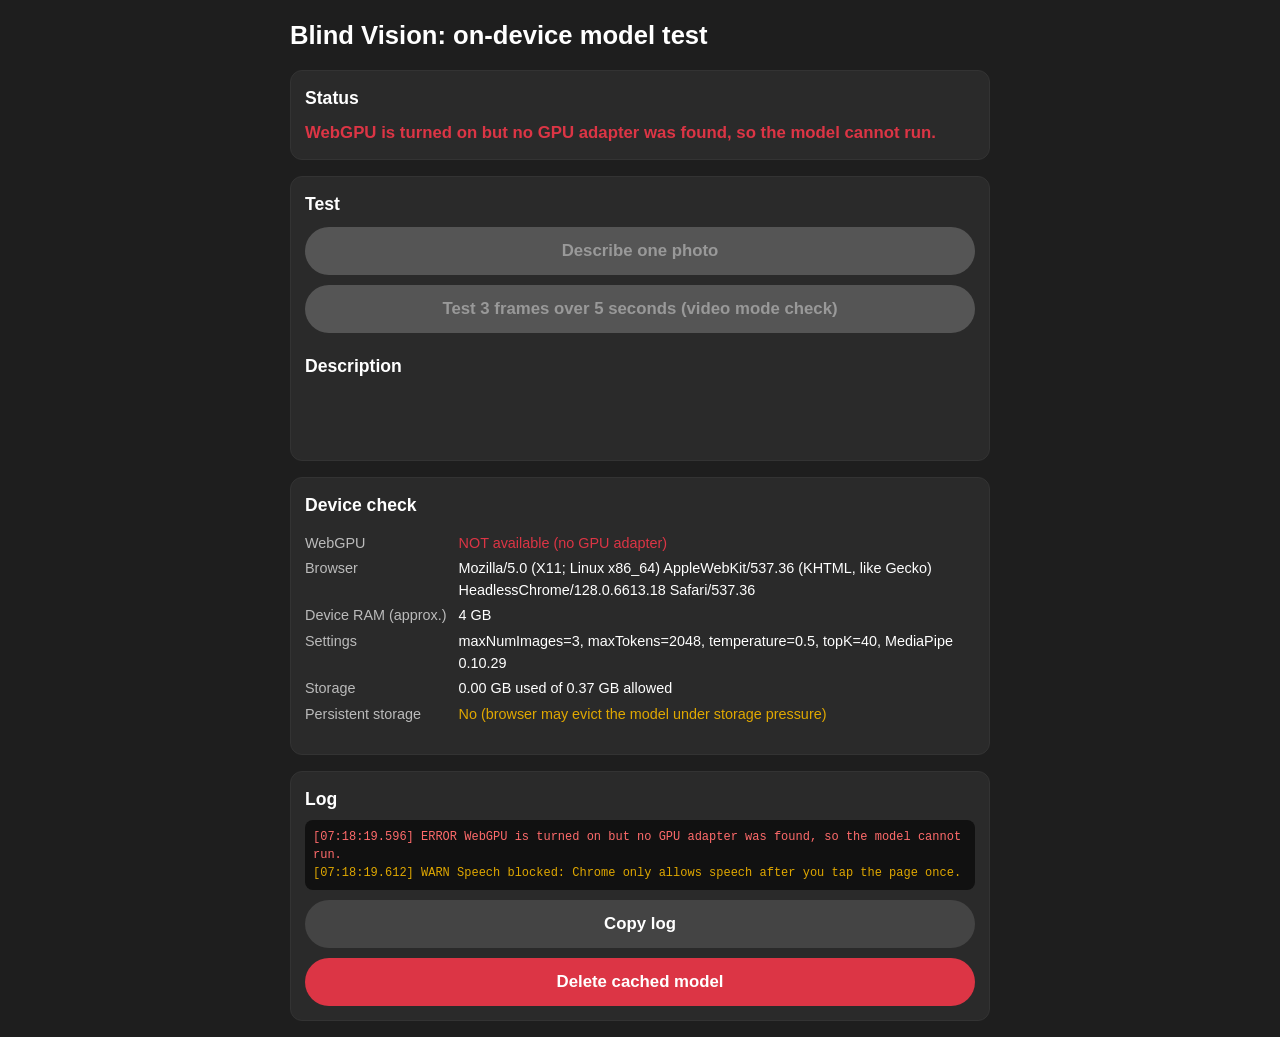
==== frontend/model-test.html @ f0f6e1c2 "Add on-device Gemma 3n feasibility test page frontend/model-test.html loads Gemma 3n E2B (MediaPipe " ====
<!DOCTYPE html>
<html lang="en">
  <head>
    <meta charset="UTF-8" />
    <meta name="viewport" content="width=device-width, initial-scale=1.0" />
    <title>Blind Vision Model Test</title>
    <style>
      :root {
        --bg: #1e1e1e;
        --panel: #2a2a2a;
        --border: #333;
        --text: #ffffff;
        --muted: #bbbbbb;
        --blue: #388bfd;
        --green: #28a745;
        --red: #dc3545;
        --amber: #e0a800;
      }
      * {
        box-sizing: border-box;
      }
      body {
        margin: 0;
        padding: 16px;
        background: var(--bg);
        color: var(--text);
        font-family: "Segoe UI", "Roboto", "Helvetica Neue", Arial, sans-serif;
        line-height: 1.5;
      }
      main {
        max-width: 700px;
        margin: 0 auto;
        display: flex;
        flex-direction: column;
        gap: 16px;
      }
      h1 {
        font-size: 1.6rem;
        margin: 0;
      }
      h2 {
        font-size: 1.1rem;
        margin: 0 0 8px;
      }
      section {
        background: var(--panel);
        border: 1px solid var(--border);
        border-radius: 12px;
        padding: 14px;
      }
      .rows {
        display: grid;
        grid-template-columns: max-content 1fr;
        gap: 4px 12px;
        font-size: 0.9rem;
        word-break: break-word;
      }
      .rows dt {
        color: var(--muted);
      }
      .rows dd {
        margin: 0;
      }
      .ok {
        color: var(--green);
      }
      .warn {
        color: var(--amber);
      }
      .bad {
        color: var(--red);
      }
      #status {
        font-size: 1.05rem;
        font-weight: 600;
      }
      progress {
        width: 100%;
        height: 14px;
        margin-top: 8px;
      }
      button,
      .file-label {
        display: block;
        width: 100%;
        margin-top: 10px;
        padding: 14px;
        border: none;
        border-radius: 30px;
        background: var(--blue);
        color: #fff;
        font-size: 1.05rem;
        font-weight: 700;
        text-align: center;
        cursor: pointer;
      }
      button.secondary {
        background: #444;
      }
      button.danger {
        background: var(--red);
      }
      button:disabled {
        background: #555;
        color: #999;
        cursor: not-allowed;
      }
      .file-label input {
        display: none;
      }
      video,
      #preview canvas {
        display: block;
        width: 100%;
        max-height: 50vh;
        object-fit: contain;
        background: #000;
        border-radius: 8px;
      }
      #preview {
        display: flex;
        gap: 6px;
        margin-top: 8px;
      }
      #preview canvas {
        flex: 1;
        min-width: 0;
      }
      #output {
        white-space: pre-wrap;
        font-size: 1.05rem;
        min-height: 2em;
      }
      #log {
        font-family: ui-monospace, Menlo, Consolas, monospace;
        font-size: 0.75rem;
        max-height: 40vh;
        overflow-y: auto;
        white-space: pre-wrap;
        word-break: break-word;
        background: #111;
        border-radius: 8px;
        padding: 8px;
      }
      .log-warn {
        color: var(--amber);
      }
      .log-error {
        color: #ff6b6b;
      }
      .hidden {
        display: none !important;
      }
      .note {
        color: var(--muted);
        font-size: 0.85rem;
        margin: 6px 0 0;
      }
    </style>
  </head>
  <body>
    <main>
      <h1>Blind Vision: on-device model test</h1>

      <section aria-labelledby="statusHeading">
        <h2 id="statusHeading">Status</h2>
        <div id="status" role="status" aria-live="polite">Starting…</div>
        <progress id="progress" class="hidden" max="100" value="0"></progress>
        <label id="pickLabel" class="file-label hidden">
          Pick the model file (.litertlm)
          <input id="modelFile" type="file" />
        </label>
        <p id="pickNote" class="note hidden">
          Pick <b>gemma-3n-E2B-it-int4-Web.litertlm</b> (about 3 GB). It is
          copied into this site's private storage once, so you only do this one
          time.
        </p>
      </section>

      <section aria-labelledby="testHeading">
        <h2 id="testHeading">Test</h2>
        <video id="video" class="hidden" autoplay playsinline muted></video>
        <button id="photoBtn" disabled>Describe one photo</button>
        <button id="framesBtn" class="secondary" disabled>
          Test 3 frames over 5 seconds (video mode check)
        </button>
        <div id="preview"></div>
        <h2 style="margin-top: 12px">Description</h2>
        <div id="output" aria-live="polite"></div>
        <dl class="rows" id="timings" style="margin-top: 10px"></dl>
      </section>

      <section aria-labelledby="deviceHeading">
        <h2 id="deviceHeading">Device check</h2>
        <dl class="rows" id="device"></dl>
      </section>

      <section aria-labelledby="logHeading">
        <h2 id="logHeading">Log</h2>
        <div id="log"></div>
        <button id="copyLogBtn" class="secondary">Copy log</button>
        <button id="deleteBtn" class="danger">Delete cached model</button>
      </section>
    </main>

    <!-- On-page logger. Classic script so it is installed before the module runs. -->
    <script>
      (function () {
        const MAX_LINES = 400;
        const lines = [];
        const box = document.getElementById("log");

        function format(value) {
          if (value instanceof Error) return value.stack || value.message;
          if (value && typeof value === "object") {
            if ("message" in value) return String(value.message);
            try {
              return JSON.stringify(value);
            } catch {
              return String(value);
            }
          }
          return String(value);
        }

        function add(level, args) {
          const time = new Date().toISOString().slice(11, 23);
          const text = `[${time}] ${level.toUpperCase()} ${Array.from(args)
            .map(format)
            .join(" ")}`;
          lines.push(text);
          if (lines.length > MAX_LINES) lines.shift();
          const div = document.createElement("div");
          div.className = "log-" + level;
          div.textContent = text;
          box.appendChild(div);
          while (box.childElementCount > MAX_LINES) box.firstChild.remove();
          box.scrollTop = box.scrollHeight;
        }

        for (const level of ["log", "info", "warn", "error"]) {
          const original = console[level].bind(console);
          console[level] = (...args) => {
            original(...args);
            add(level, args);
          };
        }
        window.addEventListener("error", (e) =>
          add("error", [
            "Uncaught: " +
              (e.error ? e.error.stack || e.error.message : e.message),
          ])
        );
        window.addEventListener("unhandledrejection", (e) =>
          add("error", ["Unhandled promise rejection:", e.reason])
        );
        window.bvLogLines = lines;
      })();
    </script>

    <script type="module">
      // --- Settings ---
      const MEDIAPIPE_VERSION = "0.10.29";
      const GENAI_URL = `https://cdn.jsdelivr.net/npm/@mediapipe/tasks-genai@${MEDIAPIPE_VERSION}/genai_bundle.mjs`;
      const WASM_URL = `https://cdn.jsdelivr.net/npm/@mediapipe/tasks-genai@${MEDIAPIPE_VERSION}/wasm`;
      const MODEL_FILE_NAME = "gemma-3n-E2B-it-int4-Web.litertlm";
      const EXPECTED_MODEL_BYTES = 3038117888;
      const META_KEY = "bv-model-meta";
      const STAGE_KEY = "bv-test-stage";
      const MAX_IMAGE_SIDE = 768;
      const MIN_GPU_BUFFER = 524550144; // MediaPipe warns below this

      // URL overrides for debugging on the phone, e.g. ?images=1&tokens=1024
      const params = new URLSearchParams(location.search);
      const MAX_NUM_IMAGES = clampInt(params.get("images"), 3, 1, 5);
      const MAX_TOKENS = clampInt(params.get("tokens"), 2048, 256, 4096);
      const TEMPERATURE = 0.5;
      const TOP_K = 40;

      const PHOTO_PROMPT = `You are the eyes of a blind person pointing their phone camera at what is in front of them. Your answer will be read aloud.
- First mention anything that matters for safety: steps, obstacles, vehicles, doors, people close by. Skip this if there is nothing.
- Then describe the scene in 2-3 short, plain sentences.
- Say where things are relative to the user: ahead, left, right, near, far.
- If there is readable text (signs, labels, screens), read it exactly.
- If the image is blurry, dark, or the subject is cut off, say so and tell them how to move the camera.
- Only describe what you can actually see. If unsure, say so.
- Do not say "the image shows". No lists or markdown.`;
      const VIDEO_EXTRA =
        "These are frames from a few seconds of video, in time order. Describe what is happening and what moved or changed.";

      // --- Elements ---
      const $ = (id) => document.getElementById(id);
      const statusEl = $("status");
      const progressEl = $("progress");
      const pickLabel = $("pickLabel");
      const pickNote = $("pickNote");
      const fileInput = $("modelFile");
      const video = $("video");
      const photoBtn = $("photoBtn");
      const framesBtn = $("framesBtn");
      const previewEl = $("preview");
      const outputEl = $("output");
      const timingsEl = $("timings");
      const deviceEl = $("device");

      // --- State ---
      let llm = null;
      let genai = null; // the imported MediaPipe module
      let busy = false;
      let lastSpokenStep = -1;
      let modelLoadMs = null;
      const speechErrorsSeen = new Set();

      // --- Small helpers ---
      function clampInt(value, fallback, min, max) {
        const n = parseInt(value, 10);
        return Number.isFinite(n) ? Math.min(max, Math.max(min, n)) : fallback;
      }

      function gb(bytes) {
        return (bytes / 1024 ** 3).toFixed(2) + " GB";
      }

      function seconds(ms) {
        return (ms / 1000).toFixed(1) + " s";
      }

      function speak(text) {
        if (!("speechSynthesis" in window)) return;
        window.speechSynthesis.cancel();
        const u = new SpeechSynthesisUtterance(text);
        u.lang = "en-US";
        u.onerror = (e) => {
          if (e.error === "interrupted" || e.error === "canceled") return;
          if (speechErrorsSeen.has(e.error)) return; // warn once per kind
          speechErrorsSeen.add(e.error);
          console.warn(
            e.error === "not-allowed"
              ? "Speech blocked: Chrome only allows speech after you tap the page once."
              : `Speech failed (${e.error}).`
          );
        };
        window.speechSynthesis.speak(u);
      }

      function setStatus(text, { say = false, level = "" } = {}) {
        statusEl.textContent = text;
        statusEl.className = level;
        if (say) speak(text);
      }

      function fail(text, error) {
        console.error(text, error ?? "");
        const detail = error?.message ? ` ${error.message}` : "";
        setStatus(text + detail, { level: "bad" });
        speak(text);
        progressEl.classList.add("hidden");
      }

      // Shows a progress bar and speaks it at every 25%.
      function showProgress(label, done, total) {
        const pct = Math.min(100, Math.floor((done / total) * 100));
        progressEl.classList.remove("hidden");
        progressEl.value = pct;
        statusEl.textContent = `${label}: ${pct}% (${gb(done)} of ${gb(total)})`;
        statusEl.className = "";
        const step = Math.floor(pct / 25);
        if (step !== lastSpokenStep) {
          lastSpokenStep = step;
          speak(`${label}, ${step * 25} percent`);
        }
      }

      function addRow(dl, label, value, level = "") {
        const dt = document.createElement("dt");
        dt.textContent = label;
        const dd = document.createElement("dd");
        dd.textContent = value;
        if (level) dd.className = level;
        dl.append(dt, dd);
      }

      // Remembers what we were doing, so after a crash (tab killed for
      // memory) the next page load can say where it died.
      function markStage(stage) {
        try {
          if (stage) {
            localStorage.setItem(
              STAGE_KEY,
              JSON.stringify({ stage, at: new Date().toISOString() })
            );
          } else {
            localStorage.removeItem(STAGE_KEY);
          }
        } catch {}
      }

      function readJson(key) {
        try {
          return JSON.parse(localStorage.getItem(key));
        } catch {
          return null;
        }
      }

      // Keeps the screen on during long copy/load steps, so Android does
      // not suspend the tab.
      async function keepAwake() {
        try {
          return await navigator.wakeLock?.request("screen");
        } catch (e) {
          console.warn("Wake lock not available:", e.message);
          return null;
        }
      }

      function setBusy(value) {
        busy = value;
        const ready = !!llm && !busy;
        photoBtn.disabled = !ready;
        framesBtn.disabled = !ready;
        fileInput.disabled = busy;
      }

      // --- Device check ---
      async function checkWebGPU() {
        if (!window.isSecureContext) {
          addRow(deviceEl, "WebGPU", "Page is not HTTPS, WebGPU is off", "bad");
          return "WebGPU needs HTTPS. Open the https address of this page.";
        }
        if (!("gpu" in navigator)) {
          addRow(
            deviceEl,
            "WebGPU",
            "NOT available (navigator.gpu missing). Needs Chrome 121+ on Android 12+.",
            "bad"
          );
          return "WebGPU is not available on this browser, so the model cannot run. Use an up to date Chrome on Android 12 or newer.";
        }
        let adapter;
        try {
          adapter = await navigator.gpu.requestAdapter({
            powerPreference: "high-performance",
          });
        } catch (e) {
          console.error("requestAdapter failed:", e);
        }
        if (!adapter) {
          addRow(deviceEl, "WebGPU", "NOT available (no GPU adapter)", "bad");
          return "WebGPU is turned on but no GPU adapter was found, so the model cannot run.";
        }
        addRow(deviceEl, "WebGPU", "Available", "ok");

        let info = adapter.info;
        if (!info && adapter.requestAdapterInfo) {
          try {
            info = await adapter.requestAdapterInfo();
          } catch {}
        }
        if (info) {
          const desc = [info.vendor, info.architecture, info.device, info.description]
            .filter(Boolean)
            .join(" / ");
          addRow(deviceEl, "GPU", desc || "(not reported)");
        }

        const f16 = adapter.features.has("shader-f16");
        addRow(
          deviceEl,
          "shader-f16",
          f16 ? "Yes" : "No (MediaPipe needs it)",
          f16 ? "ok" : "bad"
        );
        const maxBuf = adapter.limits.maxBufferSize;
        const maxBind = adapter.limits.maxStorageBufferBindingSize;
        addRow(
          deviceEl,
          "maxBufferSize",
          `${(maxBuf / 1024 ** 2).toFixed(0)} MB`,
          maxBuf >= MIN_GPU_BUFFER ? "ok" : "warn"
        );
        addRow(
          deviceEl,
          "maxStorageBufferBindingSize",
          `${(maxBind / 1024 ** 2).toFixed(0)} MB`,
          maxBind >= MIN_GPU_BUFFER ? "ok" : "warn"
        );
        if (maxBuf < MIN_GPU_BUFFER || maxBind < MIN_GPU_BUFFER) {
          console.warn(
            `GPU buffer limits are below the ${(MIN_GPU_BUFFER / 1024 ** 2).toFixed(0)} MB MediaPipe usually needs. Loading may fail.`
          );
        }
        return f16
          ? null
          : "This GPU does not support 16-bit shaders (shader-f16), which the model needs.";
      }

      async function showDeviceInfo() {
        addRow(deviceEl, "Browser", navigator.userAgent);
        addRow(
          deviceEl,
          "Device RAM (approx.)",
          navigator.deviceMemory ? `${navigator.deviceMemory} GB` : "unknown"
        );
        addRow(
          deviceEl,
          "Settings",
          `maxNumImages=${MAX_NUM_IMAGES}, maxTokens=${MAX_TOKENS}, temperature=${TEMPERATURE}, topK=${TOP_K}, MediaPipe ${MEDIAPIPE_VERSION}`
        );
        try {
          const est = await navigator.storage.estimate();
          addRow(
            deviceEl,
            "Storage",
            `${gb(est.usage)} used of ${gb(est.quota)} allowed`
          );
          const persisted = await navigator.storage.persisted();
          addRow(
            deviceEl,
            "Persistent storage",
            persisted ? "Yes" : "No (browser may evict the model under storage pressure)",
            persisted ? "ok" : "warn"
          );
        } catch (e) {
          addRow(deviceEl, "Storage", "Storage API error: " + e.message, "bad");
        }
      }

      // --- Model file in OPFS ---
      async function getCachedModelFile() {
        const root = await navigator.storage.getDirectory();
        let handle;
        try {
          handle = await root.getFileHandle(MODEL_FILE_NAME);
        } catch {
          return null; // not cached yet
        }
        const file = await handle.getFile();
        const meta = readJson(META_KEY);
        const expected = meta?.size ?? EXPECTED_MODEL_BYTES;
        if (file.size !== expected) {
          console.warn(
            `Cached model has ${file.size} bytes, expected ${expected}. Deleting it.`
          );
          await root.removeEntry(MODEL_FILE_NAME).catch(() => {});
          return null;
        }
        return file;
      }

      async function looksLikeLiteRtLm(file) {
        const head = new Uint8Array(await file.slice(0, 8).arrayBuffer());
        return new TextDecoder().decode(head) === "LITERTLM";
      }

      async function copyToOpfs(file) {
        const est = await navigator.storage.estimate();
        const free = est.quota - est.usage;
        if (free < file.size + 100 * 1024 ** 2) {
          throw new Error(
            `Not enough browser storage: ${gb(free)} free, the model needs ${gb(file.size)}. Free up phone storage and try again.`
          );
        }

        const root = await navigator.storage.getDirectory();
        await root.removeEntry(MODEL_FILE_NAME).catch(() => {});
        const handle = await root.getFileHandle(MODEL_FILE_NAME, { create: true });
        try {
          // createWritable writes to a temporary file and only replaces the
          // real one when the stream closes, so a cut-off copy leaves nothing
          // half-written behind.
          const writable = await handle.createWritable();
          let copied = 0;
          lastSpokenStep = -1;
          const counter = new TransformStream({
            transform(chunk, controller) {
              copied += chunk.byteLength;
              showProgress("Copying model", copied, file.size);
              controller.enqueue(chunk);
            },
          });
          await file.stream().pipeThrough(counter).pipeTo(writable);
        } catch (e) {
          await root.removeEntry(MODEL_FILE_NAME).catch(() => {});
          throw e;
        }
        localStorage.setItem(
          META_KEY,
          JSON.stringify({ name: file.name, size: file.size, savedAt: Date.now() })
        );
        return handle.getFile();
      }

      async function onModelPicked() {
        const picked = fileInput.files?.[0];
        fileInput.value = "";
        if (!picked || busy) return;
        console.log(`Picked "${picked.name}", ${picked.size} bytes`);

        if (!(await looksLikeLiteRtLm(picked))) {
          fail(
            "That file is not a .litertlm model. Please pick gemma-3n-E2B-it-int4-Web.litertlm."
          );
          return;
        }
        if (picked.size !== EXPECTED_MODEL_BYTES) {
          console.warn(
            `File size ${picked.size} differs from the known size ${EXPECTED_MODEL_BYTES}. Continuing anyway.`
          );
        }

        setBusy(true);
        const lock = await keepAwake();
        try {
          // Ask for persistent storage (helps keep the 3 GB file from being
          // evicted). Chrome decides on its own; it is fine if it says no.
          const persisted = await navigator.storage.persist().catch(() => false);
          console.log("navigator.storage.persist() ->", persisted);

          markStage("copying model to storage");
          const t0 = performance.now();
          const file = await copyToOpfs(picked);
          markStage(null);
          console.log(`Copied to private storage in ${seconds(performance.now() - t0)}`);
          pickLabel.classList.add("hidden");
          pickNote.classList.add("hidden");
          await loadModel(file);
        } catch (e) {
          markStage(null);
          fail("Copying the model failed.", e);
        } finally {
          lock?.release().catch(() => {});
          setBusy(false);
        }
      }

      // --- Model loading ---
      async function loadModel(file) {
        setBusy(true);
        const lock = await keepAwake();
        markStage("loading model into the GPU");
        lastSpokenStep = -1;
        let reader = null;
        let loading = true; // stops progress updates once loading ends
        try {
          setStatus("Loading MediaPipe…", { say: true });
          const tImport = performance.now();
          genai ??= await import(GENAI_URL);
          const fileset = await genai.FilesetResolver.forGenAiTasks(WASM_URL);
          console.log(`MediaPipe + WASM ready in ${seconds(performance.now() - tImport)}`);

          // Stream the file in chunks. Never read 3 GB into one buffer.
          let read = 0;
          const counter = new TransformStream({
            transform(chunk, controller) {
              read += chunk.byteLength;
              if (loading) showProgress("Loading model", read, file.size);
              controller.enqueue(chunk);
            },
          });
          reader = file.stream().pipeThrough(counter).getReader();

          const t0 = performance.now();
          llm = await genai.LlmInference.createFromOptions(fileset, {
            baseOptions: { modelAssetBuffer: reader },
            maxTokens: MAX_TOKENS,
            maxNumImages: MAX_NUM_IMAGES,
            topK: TOP_K,
            temperature: TEMPERATURE,
          });
          const loadMs = performance.now() - t0;
          modelLoadMs = loadMs;
          markStage(null);

          progressEl.classList.add("hidden");
          addRow(timingsEl, "Model load", seconds(loadMs));
          console.log(`Model loaded in ${seconds(loadMs)} (${gb(read)} streamed)`);
          setStatus(`Model ready (loaded in ${seconds(loadMs)}).`, { level: "ok" });
          speak("Model ready.");
          await startCamera();
        } catch (e) {
          markStage(null);
          llm = null;
          loading = false;
          reader?.cancel().catch(() => {});
          fail("Model loading failed.", e);
          // Let the user pick the file again (this replaces the saved copy).
          pickLabel.classList.remove("hidden");
          pickNote.classList.remove("hidden");
        } finally {
          loading = false;
          lock?.release().catch(() => {});
          setBusy(false);
        }
      }

      // --- Camera ---
      async function startCamera() {
        try {
          const stream = await navigator.mediaDevices.getUserMedia({
            video: {
              facingMode: { ideal: "environment" },
              width: { ideal: 1280 },
              height: { ideal: 720 },
            },
            audio: false,
          });
          video.srcObject = stream;
          video.classList.remove("hidden");
          await video.play().catch(() => {});
        } catch (e) {
          fail("Could not open the camera. Allow camera access and reload.", e);
        }
      }

      // Grabs the current video frame, scaled so the longest side is at most 768 px.
      function captureFrame() {
        const vw = video.videoWidth;
        const vh = video.videoHeight;
        if (!vw || !vh) throw new Error("Camera is not ready yet.");
        const scale = Math.min(1, MAX_IMAGE_SIDE / Math.max(vw, vh));
        const canvas = document.createElement("canvas");
        canvas.width = Math.round(vw * scale);
        canvas.height = Math.round(vh * scale);
        canvas.getContext("2d").drawImage(video, 0, 0, canvas.width, canvas.height);
        return canvas;
      }

      // --- Generation ---
      function stripMarkdown(text) {
        return text
          .replace(/<end_of_turn>/g, "")
          .replace(/```[\s\S]*?```/g, "")
          .replace(/`([^`]*)`/g, "$1")
          .replace(/^\s{0,3}#{1,6}\s+/gm, "")
          .replace(/(\*\*|__)(.*?)\1/g, "$2")
          .replace(/^\s*[-*+•]\s+/gm, "")
          .replace(/^\s*\d+[.)]\s+/gm, "")
          .replace(/\*([^*\n]+)\*/g, "$1")
          .replace(/\b_([^_\n]+)_\b/g, "$1")
          .replace(/[*#]/g, "")
          .replace(/\n{2,}/g, "\n")
          .trim();
      }

      async function describe(frames, systemPrompt, request) {
        setBusy(true);
        outputEl.textContent = "";
        timingsEl.replaceChildren();
        if (modelLoadMs !== null) addRow(timingsEl, "Model load", seconds(modelLoadMs));
        previewEl.replaceChildren(...frames);

        const query = ["<start_of_turn>user\n", systemPrompt + "\n\n"];
        for (const frame of frames) query.push({ imageSource: frame });
        query.push(`\n${request}<end_of_turn>\n<start_of_turn>model\n`);

        try {
          const promptTokens = llm.sizeInTokens(query);
          addRow(
            timingsEl,
            "Prompt size",
            `${promptTokens ?? "?"} tokens (limit ${MAX_TOKENS} incl. answer)`
          );
        } catch (e) {
          console.warn("sizeInTokens failed:", e.message);
        }

        setStatus(`Describing ${frames.length} image(s)…`, { say: true });
        markStage(`generating with ${frames.length} image(s)`);
        const t0 = performance.now();
        let firstTokenAt = null;
        let raw = "";
        try {
          await llm.generateResponse(query, (partial) => {
            if (partial && firstTokenAt === null) firstTokenAt = performance.now();
            raw += partial;
            outputEl.textContent = stripMarkdown(raw);
          });
          const end = performance.now();
          markStage(null);

          const text = stripMarkdown(raw);
          outputEl.textContent = text || "(empty answer)";
          let outTokens = null;
          try {
            outTokens = llm.sizeInTokens(raw);
          } catch {}
          if (firstTokenAt !== null) {
            addRow(timingsEl, "Time to first word", seconds(firstTokenAt - t0));
          }
          addRow(timingsEl, "Total generation", seconds(end - t0));
          if (outTokens && firstTokenAt !== null && end > firstTokenAt) {
            const rate = outTokens / ((end - firstTokenAt) / 1000);
            addRow(timingsEl, "Answer", `${outTokens} tokens, ${rate.toFixed(1)} tokens/s`);
          }
          console.log(`Generation done in ${seconds(end - t0)}`);
          setStatus("Done.", { level: "ok" });
          speak(text || "The model returned an empty answer.");
        } catch (e) {
          markStage(null);
          fail("Generating the description failed.", e);
        } finally {
          setBusy(false);
        }
      }

      async function onPhoto() {
        if (!llm || busy) return;
        try {
          const frame = captureFrame();
          await describe([frame], PHOTO_PROMPT, "What is in front of me?");
        } catch (e) {
          fail("Capture failed.", e);
        }
      }

      async function onFrames() {
        if (!llm || busy) return;
        if (MAX_NUM_IMAGES < 3) {
          fail(`This test needs 3 images, but maxNumImages is ${MAX_NUM_IMAGES}. Remove ?images= from the URL.`);
          return;
        }
        setBusy(true);
        setStatus("Recording for 5 seconds…", { say: true });
        try {
          const frames = [];
          for (const delay of [0, 2500, 2500]) {
            await new Promise((r) => setTimeout(r, delay));
            frames.push(captureFrame());
          }
          setBusy(false);
          await describe(
            frames,
            PHOTO_PROMPT + "\n" + VIDEO_EXTRA,
            "What is happening in front of me?"
          );
        } catch (e) {
          setBusy(false);
          fail("Recording failed.", e);
        }
      }

      async function onDelete() {
        if (busy) return;
        if (!confirm("Delete the cached model? You will need to pick the file again.")) return;
        try {
          llm?.close();
          llm = null;
          const root = await navigator.storage.getDirectory();
          await root.removeEntry(MODEL_FILE_NAME).catch(() => {});
          localStorage.removeItem(META_KEY);
          console.log("Cached model deleted.");
          location.reload();
        } catch (e) {
          fail("Deleting failed.", e);
        }
      }

      async function onCopyLog() {
        const text = [
          ...[...deviceEl.children].map((el) => el.textContent),
          "",
          ...window.bvLogLines,
        ].join("\n");
        try {
          await navigator.clipboard.writeText(text);
          setStatus("Log copied to clipboard.");
        } catch (e) {
          console.warn("Clipboard failed:", e.message);
        }
      }

      // --- Start ---
      async function main() {
        photoBtn.addEventListener("click", onPhoto);
        framesBtn.addEventListener("click", onFrames);
        fileInput.addEventListener("change", onModelPicked);
        $("deleteBtn").addEventListener("click", onDelete);
        $("copyLogBtn").addEventListener("click", onCopyLog);

        const crashed = readJson(STAGE_KEY);
        if (crashed) {
          console.error(
            `The last visit stopped while "${crashed.stage}" (${crashed.at}). The tab was probably killed for using too much memory.`
          );
          markStage(null);
        }

        const gpuProblem = await checkWebGPU();
        await showDeviceInfo();
        if (gpuProblem) {
          fail(gpuProblem);
          return;
        }
        if (!navigator.storage?.getDirectory) {
          fail("This browser has no private file storage (OPFS). Update Chrome.");
          return;
        }

        try {
          setStatus("Looking for a saved model…");
          const cached = await getCachedModelFile();
          if (cached) {
            console.log(`Found saved model (${gb(cached.size)}).`);
            await loadModel(cached);
          } else {
            setStatus("No model saved yet. Pick the model file.", { say: true });
            pickLabel.classList.remove("hidden");
            pickNote.classList.remove("hidden");
          }
        } catch (e) {
          fail("Could not read private storage.", e);
          pickLabel.classList.remove("hidden");
          pickNote.classList.remove("hidden");
        }
      }

      main();
    </script>
  </body>
</html>
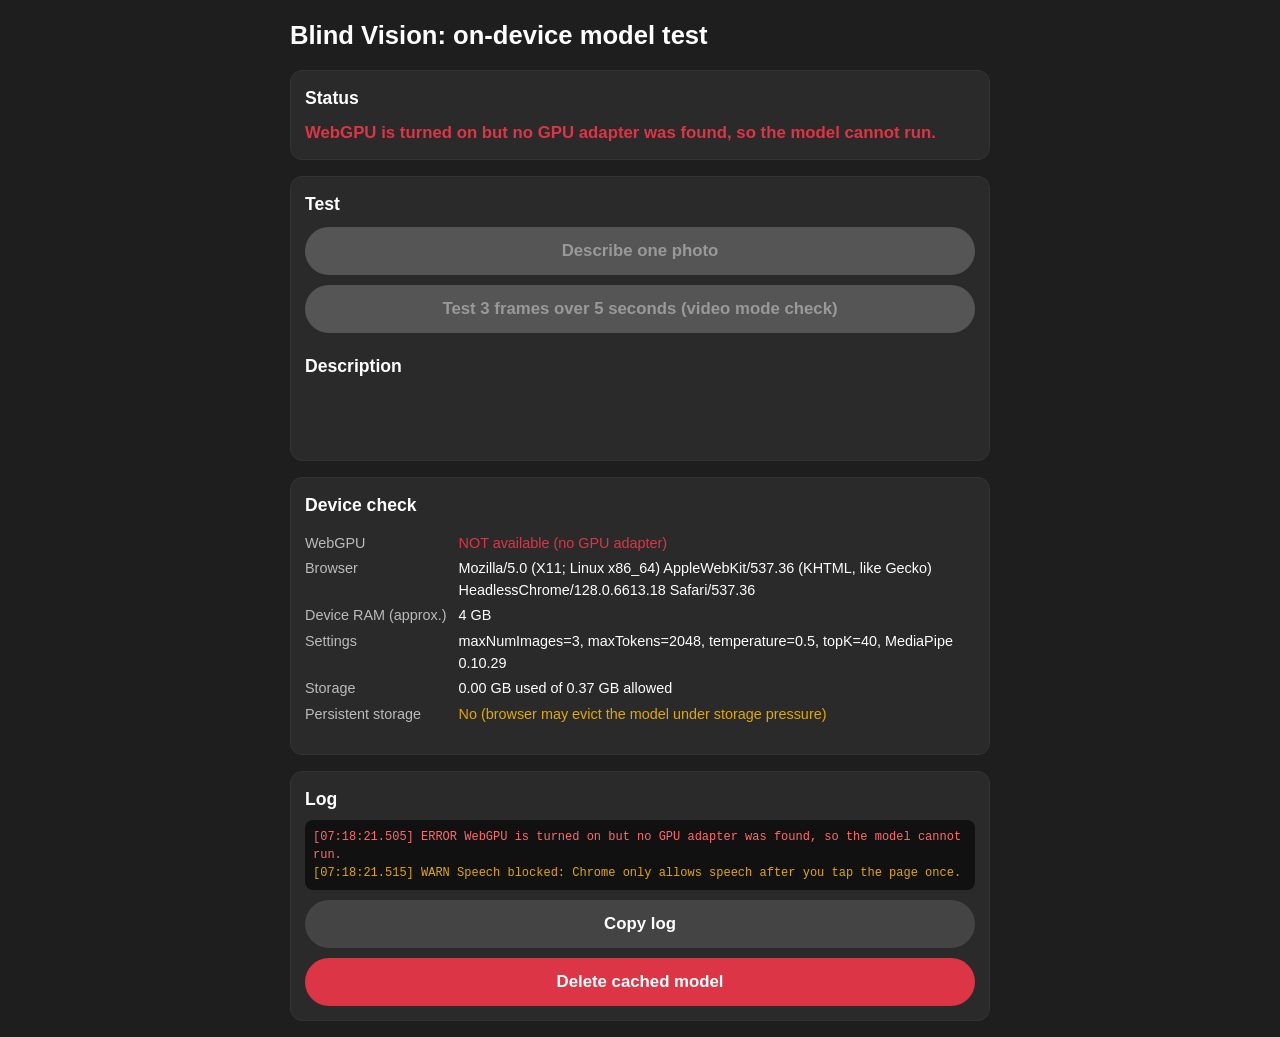
==== commit eb1ee52c: "Model test: log file header bytes, make header check a warning Log the first 32 bytes of the picked " ====
--- a/frontend/model-test.html
+++ b/frontend/model-test.html
@@ -548,9 +548,45 @@
         return file;
       }
 
-      async function looksLikeLiteRtLm(file) {
-        const head = new Uint8Array(await file.slice(0, 8).arrayBuffer());
-        return new TextDecoder().decode(head) === "LITERTLM";
+      // A .litertlm file starts with the ASCII bytes "LITERTLM" (bytes 0-7),
+      // per LiteRT-LM's litertlm_core.py and MediaPipe's own format check.
+      const LITERTLM_MAGIC = "LITERTLM";
+      const MIN_MODEL_BYTES = 1024 ** 3; // anything under 1 GB is not this model
+
+      function describeBytes(bytes) {
+        const hex = [...bytes].map((b) => b.toString(16).padStart(2, "0")).join(" ");
+        const ascii = [...bytes]
+          .map((b) => (b >= 32 && b < 127 ? String.fromCharCode(b) : "."))
+          .join("");
+        return `${bytes.length} bytes\n  hex:   ${hex}\n  ascii: ${ascii}`;
+      }
+
+      // Reads the first 32 bytes, logs them, and returns whether the magic
+      // matched. Tries file.slice() first, then the file stream, so the log
+      // shows if one of the two read paths misbehaves on this phone.
+      async function checkHeader(file) {
+        let head = null;
+        try {
+          head = new Uint8Array(await file.slice(0, 32).arrayBuffer());
+          console.log("First bytes via slice():", describeBytes(head));
+        } catch (e) {
+          console.warn("Reading the first bytes via slice() failed:", e.message);
+        }
+        if (!head || head.length < 8) {
+          try {
+            const reader = file.stream().getReader();
+            const { value } = await reader.read();
+            reader.cancel().catch(() => {});
+            head = value ? value.subarray(0, 32) : new Uint8Array(0);
+            console.log("First bytes via stream():", describeBytes(head));
+          } catch (e) {
+            console.warn("Reading the first bytes via stream() failed:", e.message);
+          }
+        }
+        const magic = head ? new TextDecoder().decode(head.subarray(0, 8)) : "";
+        const ok = magic === LITERTLM_MAGIC;
+        if (ok) console.log(`Header OK: starts with "${LITERTLM_MAGIC}".`);
+        return ok;
       }
 
       async function copyToOpfs(file) {
@@ -597,11 +633,19 @@
         if (!picked || busy) return;
         console.log(`Picked "${picked.name}", ${picked.size} bytes`);
 
-        if (!(await looksLikeLiteRtLm(picked))) {
+        if (picked.size < MIN_MODEL_BYTES) {
           fail(
-            "That file is not a .litertlm model. Please pick gemma-3n-E2B-it-int4-Web.litertlm."
+            `That file is only ${gb(picked.size)}, too small to be the model. Please pick gemma-3n-E2B-it-int4-Web.litertlm (about 2.8 GB).`
           );
           return;
+        }
+        if (!/\.litertlm$/i.test(picked.name)) {
+          console.warn(`File name does not end in .litertlm. Continuing anyway.`);
+        }
+        if (!(await checkHeader(picked))) {
+          console.warn(
+            `Header does not start with "${LITERTLM_MAGIC}" (see bytes above). Continuing anyway; MediaPipe will report an error if the file is wrong.`
+          );
         }
         if (picked.size !== EXPECTED_MODEL_BYTES) {
           console.warn(
